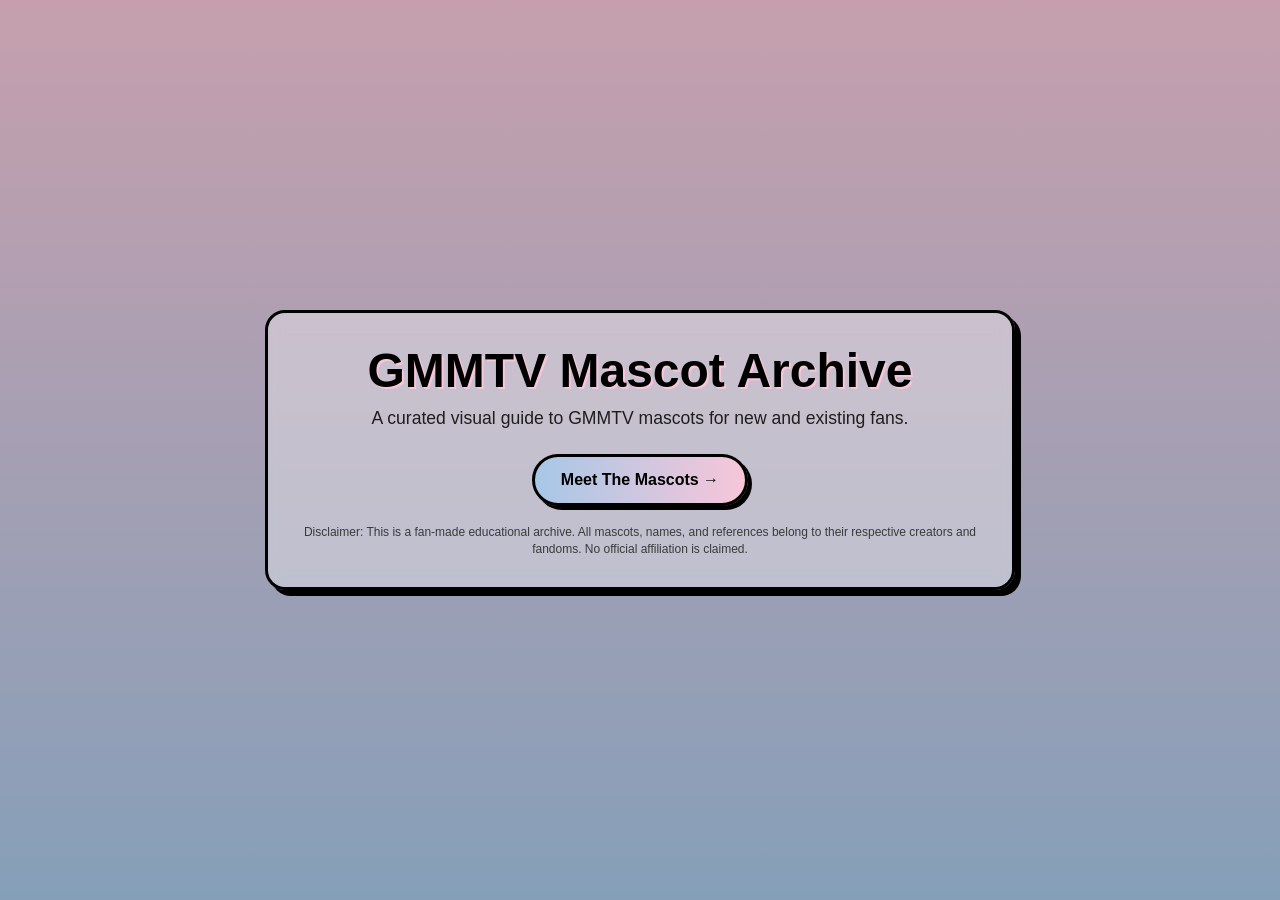
==== index.html @ 8d4f13b4 "Initial commit" ====
<!DOCTYPE html>
<html lang="en">
<head>
  <!-- =======================
       META / PAGE SETTINGS
  ======================== -->
  <meta charset="UTF-8">
  <title>GMMTV Mascot Archive</title>

  <!-- External CSS -->
  <link rel="stylesheet" href="css/style.css">
</head>

<body>

  <!-- =======================
           HERO SECTION
       Landing intro page
  ======================== -->
  <div class="hero">

    <div class="content fade-in">

      <!-- Main Title -->
      <h1>GMMTV Mascot Archive</h1>

      <!-- Subtitle / Description -->
      <p class="subtitle">
        A curated visual guide to GMMTV mascots for new and existing fans.
      </p>

      <!-- CTA BUTTON -->
      <a href="main.html" class="btn btn-primary">
        Meet The Mascots →
      </a>

      <!-- =======================
             DISCLAIMER
           Fan-made notice
      ======================== -->
      <p class="disclaimer">
        Disclaimer: This is a fan-made educational archive. All mascots, names, and references belong to their respective creators and fandoms. No official affiliation is claimed.
      </p>

    </div>

  </div>

</body>
</html>
---- css/style.css ----
/* =======================
   GLOBAL RESET
======================= */
* {
  margin: 0;
  padding: 0;
  box-sizing: border-box;
  font-family: Arial, sans-serif;
}

/* =======================
        HERO SECTION
======================= */
.hero {
  height: 100vh;
  display: flex;
  justify-content: center;
  align-items: center;
  text-align: center;

  /* dreamy pastel gradient background */
  background: linear-gradient(to bottom, #f7c6d9, #a7c7e7);
  position: relative;
  overflow: hidden;
}

/* soft overlay glow */
.hero::before {
  content: "";
  position: absolute;
  inset: 0;
  background: rgba(0,0,0,0.2);
}

/* =======================
       MAIN CONTENT CARD
======================= */
.content {
  position: relative;
  max-width: 750px;

  padding: 30px;

  border: 3px solid black;
  border-radius: 20px;

  background: rgba(255,255,255,0.35);
  backdrop-filter: blur(8px);

  box-shadow: 6px 6px 0 black;
  color: black;
}

/* =======================
        TITLE TEXT
======================= */
.content h1 {
  font-size: 3rem;
  margin-bottom: 10px;

  text-shadow: 2px 2px #f7c6d9;
}

/* =======================
       SUBTITLE TEXT
======================= */
.subtitle {
  font-size: 1.1rem;
  margin-bottom: 25px;
  opacity: 0.85;
}

/* =======================
         BUTTON
======================= */
.btn {
  display: inline-block;
  padding: 14px 26px;

  border-radius: 30px;
  text-decoration: none;
  font-weight: bold;

  border: 3px solid black;

  background: linear-gradient(to right, #a7c7e7, #f7c6d9);
  color: black;

  box-shadow: 4px 4px 0 black;

  transition: 0.25s ease;
}

.btn:hover {
  transform: translate(-2px, -2px);
  box-shadow: 6px 6px 0 black;
}

/* =======================
        FADE ANIMATION
======================= */
.fade-in {
  animation: fadeIn 0.8s ease;
}

@keyframes fadeIn {
  from {
    opacity: 0;
    transform: translateY(15px);
  }
  to {
    opacity: 1;
    transform: translateY(0);
  }
}

/* =======================
       DISCLAIMER TEXT
======================= */
.disclaimer {
  margin-top: 18px;
  font-size: 0.75rem;
  opacity: 0.7;
  line-height: 1.4;
}
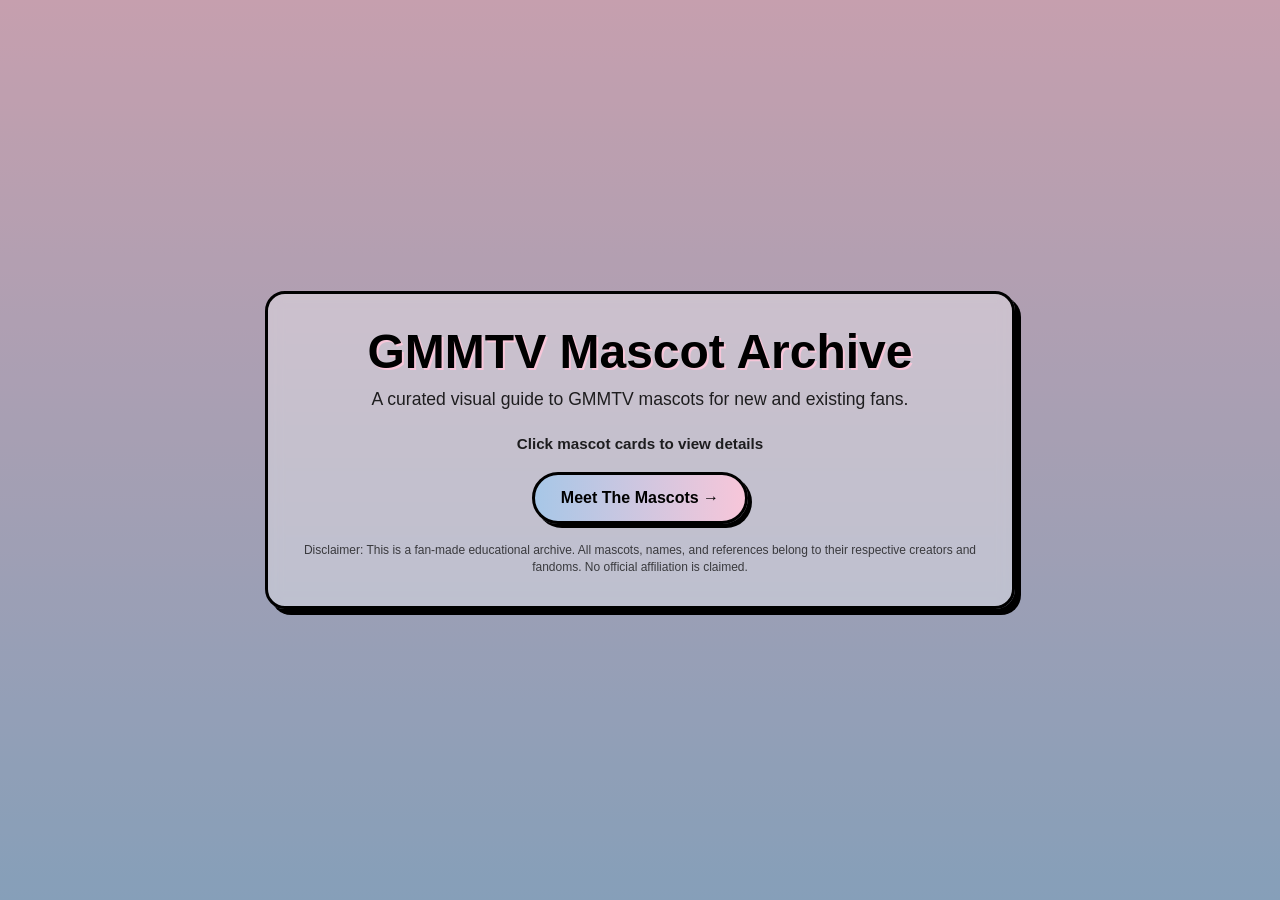
==== commit 66ba9256: "Final commit" ====
--- a/index.html
+++ b/index.html
@@ -7,8 +7,17 @@
   <meta charset="UTF-8">
   <title>GMMTV Mascot Archive</title>
 
+  <script type="text/javascript">
+    (function(c,l,a,r,i,t,y){
+        c[a]=c[a]||function(){(c[a].q=c[a].q||[]).push(arguments)};
+        t=l.createElement(r);t.async=1;t.src="https://www.clarity.ms/tag/"+i;
+        y=l.getElementsByTagName(r)[0];y.parentNode.insertBefore(t,y);
+    })(window, document, "clarity", "script", "xces6xm8p8");
+</script>
+
   <!-- External CSS -->
   <link rel="stylesheet" href="css/style.css">
+  <meta name="viewport" content="width=device-width, initial-scale=1.0">
 </head>
 
 <body>
@@ -29,6 +38,10 @@
         A curated visual guide to GMMTV mascots for new and existing fans.
       </p>
 
+      <p class="hint">
+  <b>Click mascot cards to view details</b>
+</p>
+
       <!-- CTA BUTTON -->
       <a href="main.html" class="btn btn-primary">
         Meet The Mascots →
--- a/css/style.css
+++ b/css/style.css
@@ -122,4 +122,10 @@
   font-size: 0.75rem;
   opacity: 0.7;
   line-height: 1.4;
+}
+.hint{
+  margin-bottom:20px;
+  font-size:0.95rem;
+  font-weight:bold;
+  opacity:0.85;
 }
